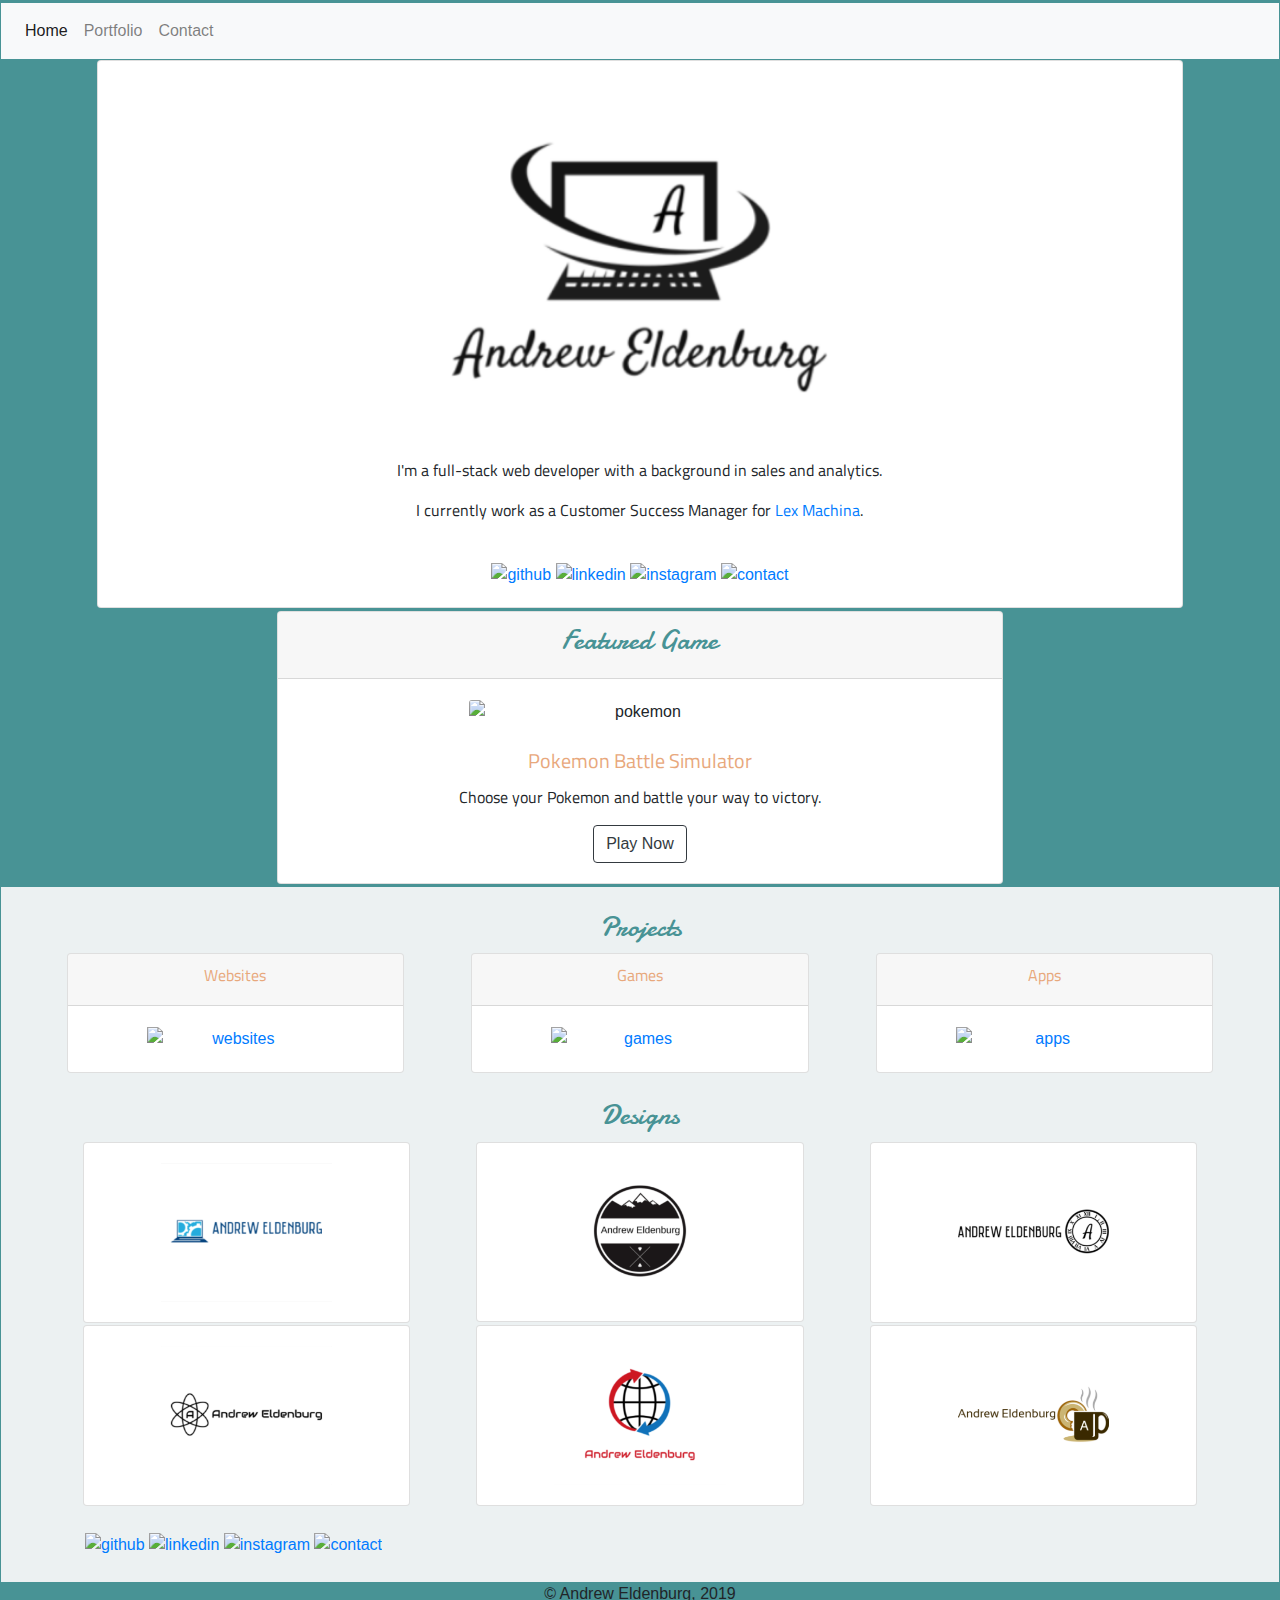
==== index.html @ 3c1ab003 "updated portfolio" ====
<!DOCTYPE html>
<html lang="en">
<head>
        <meta charset="UTF-8">
        <meta name="viewport" content="width=device-width, initial-scale=1.0">
        <meta http-equiv="X-UA-Compatible" content="ie=edge">
        <title>Andrew Eldenburg's Portfolio</title>
    
        <!-- Bootstrap link goes here -->
        <link rel="stylesheet" href="https://stackpath.bootstrapcdn.com/bootstrap/4.3.1/css/bootstrap.min.css" integrity="sha384-ggOyR0iXCbMQv3Xipma34MD+dH/1fQ784/j6cY/iJTQUOhcWr7x9JvoRxT2MZw1T" crossorigin="anonymous">
        <!-- jQuery script goes here -->
        <script src="https://ajax.googleapis.com/ajax/libs/jquery/3.4.0/jquery.min.js"></script>
        <!-- Google Fonts -->
        <link href="https://fonts.googleapis.com/css?family=Damion|Titillium+Web&display=swap" rel="stylesheet">
        <!-- Bootstrap script goes here -->
        <script src="https://stackpath.bootstrapcdn.com/bootstrap/4.3.1/js/bootstrap.min.js" integrity="sha384-JjSmVgyd0p3pXB1rRibZUAYoIIy6OrQ6VrjIEaFf/nJGzIxFDsf4x0xIM+B07jRM" crossorigin="anonymous"></script>
        <!-- CSS Stylesheet-->
        <link rel="stylesheet" type="text/css" href="assets/css/style.css">
        <!-- Fav Icon / Logo-->
        <link rel="shortcut icon" type="image/x-icon" href="assets/images/fav.png">
</head>
<body>
        <!-- Navbar -->
        <nav class="navbar navbar-expand-lg navbar-light bg-light">
                      <button class="navbar-toggler" type="button" data-toggle="collapse" data-target="#navbarNavAltMarkup" aria-controls="navbarNavAltMarkup" aria-expanded="false" aria-label="Toggle navigation">
                        <span class="navbar-toggler-icon"></span>
                      </button>
                      <div class="collapse navbar-collapse" id="navbarNavAltMarkup">
                        <div class="navbar-nav">
                          <a class="nav-item nav-link active" href="index.html">Home <span class="sr-only">(current)</span></a>
                          <a class="nav-item nav-link" href="assets/html/portfolio.html" target="_blank">Portfolio</a>
                          <a class="nav-item nav-link" href="assets/html/contact-me.html" target="_blank">Contact</a>
                          
                        </div>
                      </div>
        </nav>

        
        <!-- About Me section -->
        <div class="card" id="jumbo">
                <div class="card-body">
                        <div class="container-fixed">
                                <!-- <div class="row"> -->
                                  <!-- <div class="col-sm"> -->
                                      <!-- Profile Pic -->
                                   <!--  <img src="assets/images/profile.png" class="card-img" id="jumbo-pic" alt="profile picture"> -->
                                    <!-- <img src="https://lexmachina.com/wp-content/uploads/2017/01/team_andrew.jpg" class="card-img" alt="profile picture"> -->
                                  <!-- </div> -->
                                  
                                  <div class="col-sm">
                                    <!-- Logo -->
                                    <img src="assets/images/new-logo.png" class="card-img" id="logo" alt="logos">
                                    <!--About Me-->
                                    <p>I'm a full-stack web developer with a background in sales and analytics.</p> 
                                    <p>I currently work as a Customer Success Manager for <a href="https://lexmachina.com/" target="_blank">Lex Machina</a>.</p>
                                    
                                    <!-- buttons -->
                                    <br>
                                    <div class="buttons">
                                        <!-- buttons-inner -->
                                        <div class="buttons-inner">
                                            <a href="https://github.com/aeldenburg001" target="_blank"><img class="icons" style="width:4%" src="https://cdn3.iconfinder.com/data/icons/free-social-icons/67/github_circle_black-256.png" title="GitHub" alt="github"></a>
                                            <a href="https://www.linkedin.com/in/aeldenburg/" target="_blank"><img class="icons" style="width:4%" src="https://cdn3.iconfinder.com/data/icons/free-social-icons/67/linkedin_circle_black-256.png" title="LinkedIn" alt="linkedin"></a>
                                            <a href="https://www.instagram.com/aeldenburg/" target="_blank"><img class="icons" style="width:4%" src="https://cdn3.iconfinder.com/data/icons/picons-social/57/78-instagram-256.png" title="Instagram" alt="instagram"></a>
                                            <a href="assets/html/contact-me.html" target="_blank"><img class="icons" style="width:4%" src="https://cdn4.iconfinder.com/data/icons/ionicons/512/icon-ios7-contact-256.png" title="Contact" alt="contact"></a>
                                        </div><!-- /buttons-inner -->   
                                    </div><!-- /buttons -->
                                  </div>
                                </div>
                              </div>
                </div>
              </div>

                  

                   <div class="featured-page">

                    

                   <!-- Featured content section -->
                   <div class="container" id="feat-cont"> 
                         <div class="row">
                          <div class="col-md" id="featured">

                            <!-- <div class="card"> -->
                                <!-- <div class="card-header"> -->
                                  <!-- <h6>Featured App</h6> -->
                                <!-- </div> -->
                                <!-- <div class="card-body">
                                        
                                        <img src="https://media.wired.com/photos/59de99f39db9cf4266631b87/master/w_1440,c_limit/Movies-TopArt.jpg" class="card-img" id="featured-img" alt="movies and chill">
                                        
                                        

                                        <h5 class="card-title">&Chill</h5>
                                    <p class="card-text">Outsource your decison making and just <strong>chill</strong></p>
                                    <a href="http://bit.ly/movies_and_chill" class="btn btn-outline-dark" target="_blank">Try Now</a>
                                </div>
                            </div>
                            
                          </div> -->
                          <!-- Featured content goes here -->
                          <div class="col-md" id="featured">
                              
                                  <div class="card">
                                      <div class="card-header">
                                        <h3>Featured Game</h3>
                                      </div>
                                      <div class="card-body">
                                              
                                              <img src="http://66.media.tumblr.com/2f5305937c58a65502917639a01732d6/tumblr_n50m76NQJ21ts7zvxo1_500.gif" class="card-img" id="featured-img" alt="pokemon">
                                              <!-- <img src="https://media.giphy.com/media/2ukGH9ROKlXuo/giphy.gif" class="card-img" alt="pokemon"> -->
                                              <!-- https://pa1.narvii.com/5737/f33f8082d52b5f7951e04c10ce7c7acb59f57ab2_hq.gif -->
                                              <!-- https://i.pinimg.com/originals/9f/1d/58/9f1d582d5a8045fec25f03530d73dd24.gif -->
                                              
                                              
      
                                              <br>
                                              <h5 class="card-title">Pokemon Battle Simulator</h5>
                                          <p class="card-text">Choose your Pokemon and battle your way to victory.</p>
                                          <a href="https://aeldenburg001.github.io/Pokemon-Battle-Simulator/index.html" class="btn btn-outline-dark" target="_blank">Play Now</a>
                                      </div>
                                  </div>
                                
                          </div>
                        </div>
                      </div>

                    </div>

                      

                      <!-- <div class="projects-page"> -->
                    <div class="design-cont">

                      <!-- My Projects section -->
                      <br>
                      <h3>Projects</h3>
                        
                        <div class="row" id="projects">

                            <!-- Websites content -->
                            <div class="col-sm">
                                <div class="card">
                                    <div class="card-header">
                                        <h6>Websites</h6>
                                    </div>
                                    <div class="card-body">
                                        <a href="assets/html/portfolio.html" target="_blank"><img class="icon" src="https://www.lyfemarketing.com/blog/wp-content/uploads/2018/04/interactive-website-design-gif.gif" title="websites" alt="websites"></a>
                                    </div>
                                </div>
                            </div>

                            <!-- Games content -->
                            <div class="col-sm">
                                <div class="card">
                                    <div class="card-header">
                                        <h6>Games</h6>
                                    </div>
                                    <div class="card-body">
                                        <a href="assets/html/portfolio.html" target="_blank"><img class="icon" src="https://media.giphy.com/media/o9i06kykVEqSQ/giphy.gif" title="games" alt="games"></a>
                                        <!-- <img src="https://cdn.dribbble.com/users/631649/screenshots/1916497/1.gif" class="thumbs" alt="games"> -->
                                    </div>
                                </div>      
                            </div>

                            <!-- Apps content -->
                            <div class="col-sm">
                                <div class="card">
                                    <div class="card-header">
                                        <h6>Apps</h6>
                                    </div>
                                    <div class="card-body">
                                        <a href="assets/html/portfolio.html" target="_blank"><img class="icon" src="https://cdn.dribbble.com/users/1087014/screenshots/2618220/phone.gif" title="apps" alt="apps"></a>       
                                    </div>
                                </div>     	
                            </div>
                        </div>

                    <!-- </div> -->

                

                    

                        
                        <!-- Design section -->
                        <br>
                        <h3>Designs</h3>
                        
                        <div class="container-fixed" id="des-cont">
                            <div class="row">
                                <!-- Col 1 of 3 -->
                                <div class="col-sm">
                                    <div class="card">
                                        <div class="card-body">
                                            <img src="assets/images/logo6.png" class="design" alt="logos">
                                        </div>
                                    </div>
                                </div>
                                <!-- Col 2 of 3 -->
                                <div class="col-sm">
                                    <div class="card">
                                        <div class="card-body">
                                            <img src="assets/images/logo.png" class="design" alt="logos">
                                        </div>
                                    </div>
                                </div>
                                <!-- Col 3 of 3 -->
                                <div class="col-sm">
                                    <div class="card">
                                        <div class="card-body">
                                            <img src="assets/images/logo2.png" class="design" alt="logos">
                                        </div>
                                    </div>
                                </div>
                            </div>

                            <!-- 2nd row for design content -->
                            <div class="row">
                                <!-- Col 1 of 3-->
                                <div class="col-sm">
                                    <div class="card">
                                        <div class="card-body">
                                            <img src="assets/images/logo8.png" class="design" alt="logos">
                                        </div>
                                    </div>
                                </div>
                                <!-- Col 2 of 3-->
                                <div class="col-sm">
                                    <div class="card">
                                        <div class="card-body">
                                            <img src="assets/images/logo7.png" class="design" alt="logos">
                                        </div>
                                    </div>
                                </div>
                                <!-- Col 3 of 3-->
                                <div class="col-sm">
                                    <div class="card">
                                        <div class="card-body">
                                            <img src="assets/images/logo4.png" class="design" alt="logos">
                                        </div>
                                    </div>
                                </div>
                            </div>
                        </div>

                        <br>

                        <!-- Bottom row of Index page -->
                        <div class="container">
                            <div class="row">
                                <div class="col">
                                    <!--1 of 2-->
                                </div>
                                <div class="col">
                                    <!--2 of 2-->
                                </div>
                            </div>
                                <div class="row">
                                    <div class="col">
                                        
                                            <!-- buttons -->
                                            <div class="buttons">
                                                <!-- buttons-inner -->
                                                <div class="buttons-inner">
                                                    <a href="https://github.com/aeldenburg001" target="_blank"><img class="icons" style="width:8%" src="https://cdn3.iconfinder.com/data/icons/free-social-icons/67/github_circle_black-256.png" title="GitHub" alt="github"></a>
                                                    <a href="https://www.linkedin.com/in/aeldenburg/" target="_blank"><img class="icons" style="width:8%" src="https://cdn3.iconfinder.com/data/icons/free-social-icons/67/linkedin_circle_black-256.png" title="LinkedIn" alt="linkedin"></a>
                                                    <a href="https://www.instagram.com/aeldenburg/" target="_blank"><img class="icons" style="width:8%" src="https://cdn3.iconfinder.com/data/icons/picons-social/57/78-instagram-256.png" title="Instagram" alt="instagram"></a>
                                                    <a href="assets/html/contact-me.html" target="_blank"><img class="icons" style="width:8%" src="https://cdn4.iconfinder.com/data/icons/ionicons/512/icon-ios7-contact-256.png" title="Contact" alt="contact"></a>
                                                </div><!-- /buttons-inner -->   
                                            </div><!-- /buttons -->
                                    </div>
                                    <div class="col">
                                        <!--2 of 3-->
                                    </div>
                                    <div class="col">
                                        <!--3 of 3-->
                                    </div>
                                </div>

                            </div>

                                <br>

              <footer>
                &copy Andrew Eldenburg, 2019
              </footer> 
</body>
</html>
---- assets/css/style.css ----
body {
    background-color: #489395;
    margin-top: 2px;
    margin-bottom: 1px;
    padding: 1px;
}

h1, h2, h3 {
    color: #489395;
    text-align: center;
    text-decoration-style: solid;
    font-family: 'Damion', cursive;
}

h4, h5, h6 {
    text-decoration-style: solid;
    color: #e8a87c;
    font-family: 'Titillium Web', sans-serif;
    text-align: center;
}

p {
    text-decoration-style: solid;
    font-family: 'Titillium Web', sans-serif;
}

.container {
    margin-top: 1px;
    margin-bottom: 1px;
}

.card {
    width: 90%;
    display: block;
    margin-left: auto;
    margin-right: auto;
    margin-top: 1px;
    margin-bottom: 1px;
}

#port-cont {
    display: block;
    margin-left: auto;
    margin-right: auto;
    margin-top: 1px;
    margin-bottom: 1px;
    width: 80%;
}

.port-page {
    background-color: #489395;
}

#feat-cont {
    display: block;
    margin-left: auto;
    margin-right: auto;
    margin-top: 1px;
    margin-bottom: 1px;
    width: 75%; 
}
#des-cont {
    display: block;
    margin-left: auto;
    margin-right: auto;
    width: 90%;  
}

.cont-page {
    background-color: #489395;
}

.projects-page {
    background-color: #ECF1F2;
}

#resume {
    display: block;
    margin-left: auto;
    margin-right: auto;
    margin-top: 1px;
    margin-bottom: 1px;
    width: 95%;
}

#featured {
    display: block;
    margin-left: auto;
    margin-right: auto;
    margin-top: 1px;
    margin-bottom: 1px;
    width: 90%; 
    text-align: center;
}

#featured-img {
    display: block;
    margin-left: auto;
    margin-right: auto;
    margin-top: 1px;
    margin-bottom: 1px;
    width: 50%; 
}

#my-info {
    display: block;
    margin-left: auto;
    margin-right: auto;
    margin-top: 1px;
    margin-bottom: 1px;
    width: 80%; 
    text-align: center;
}

#contact-me-pic {
    display: block;
    margin-left: auto;
    margin-right: auto;
    margin-top: 1px;
    margin-bottom: 1px;
    width: 65%;
}

.port-img {
    display: block;
    margin-left: auto;
    margin-right: auto;
    margin-top: 1px;
    margin-bottom: 1px;
    width: 60%;
    height: 75%;
}

#logo {
    display: block;
    margin-left: auto;
    margin-right: auto;
    margin-top: 1px;
    margin-bottom: 1px;
    width: 46%;
}

#jumbo-pic {
    display: block;
    margin-right: auto;
    margin-left: auto;
    margin-top: 1px;
    margin-bottom: 1px;
    width: 80%;
    margin-top: 8%;
}

#jumbo {
    display: block;
    margin-left: auto;
    margin-right: auto;
    margin-top: 1px;
    margin-bottom: 1px;
    width: 85%;
    text-align: center;
}

.icon {
    display: block;
    margin-left: auto;
    margin-right: auto;
    margin-top: 1px;
    margin-bottom: 1px;
    width: 60%; 
}

.design {
    display: block;
    margin-left: auto;
    margin-right: auto;
    width: 60%;
}

.design-cont {
    background-color: #ECF1F2;
}

#projects {
    margin-left: auto;
    margin-right: auto;
    margin-top: 1px;
    margin-bottom: 1px;
    width: 95%;
    text-align: center;
    color: #3B8686;
    
}

.web {
    
    background-color: #ECF1F2;
}

.game {
    background-color: #ECF1F2;
}

.apps {
    
    background-color: #ECF1F2;
}


footer {
    text-align: center;
    background-color: #489395;
}
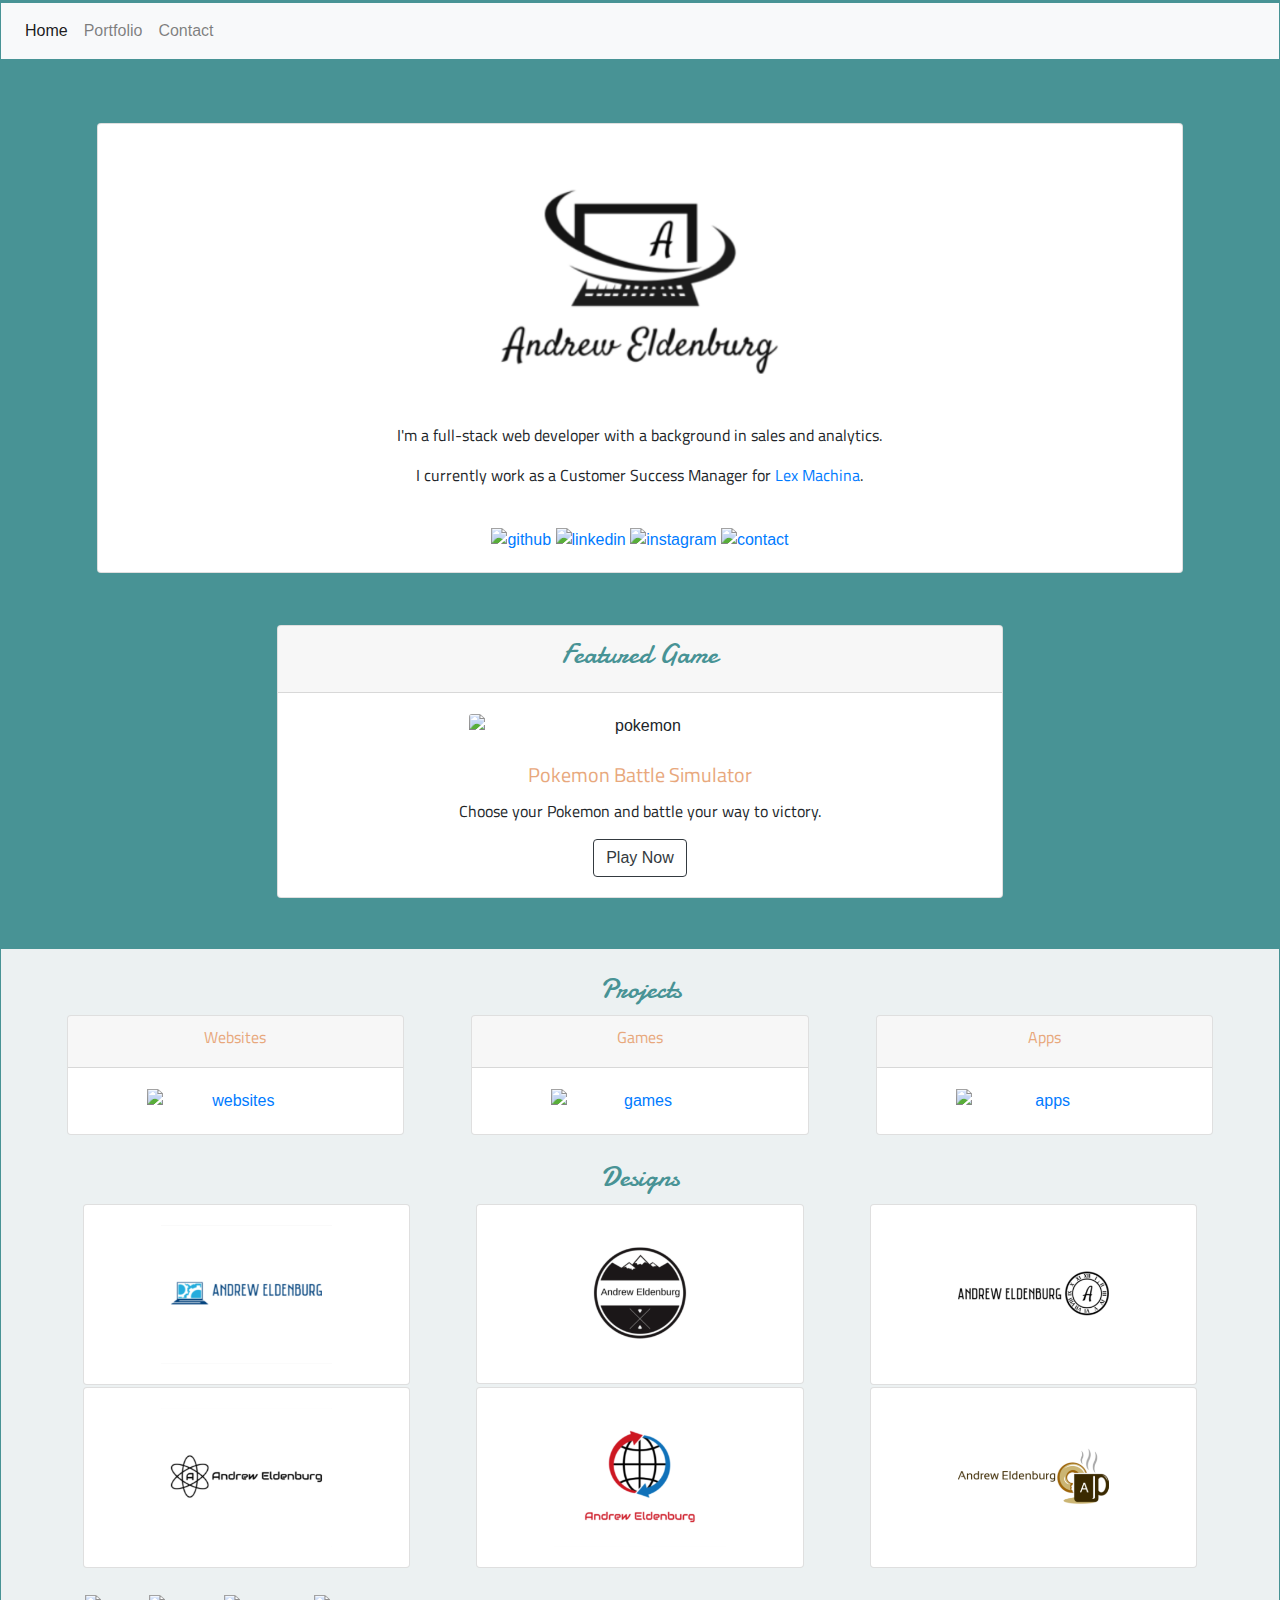
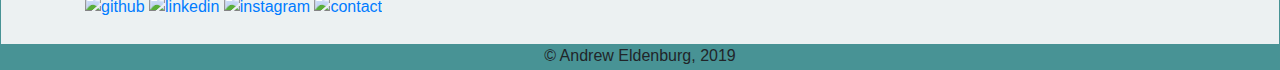
==== commit 52dc367e: "minor tweaks" ====
--- a/index.html
+++ b/index.html
@@ -71,7 +71,7 @@
                 </div>
               </div>
 
-                  
+                  <br><br>
 
                    <div class="featured-page">
 
@@ -128,6 +128,8 @@
 
                     </div>
 
+                    <br><br>
+
                       
 
                       <!-- <div class="projects-page"> -->
--- a/assets/css/style.css
+++ b/assets/css/style.css
@@ -137,7 +137,7 @@
     margin-right: auto;
     margin-top: 1px;
     margin-bottom: 1px;
-    width: 46%;
+    width: 34%;
 }
 
 #jumbo-pic {
@@ -154,7 +154,7 @@
     display: block;
     margin-left: auto;
     margin-right: auto;
-    margin-top: 1px;
+    margin-top: 5%;
     margin-bottom: 1px;
     width: 85%;
     text-align: center;
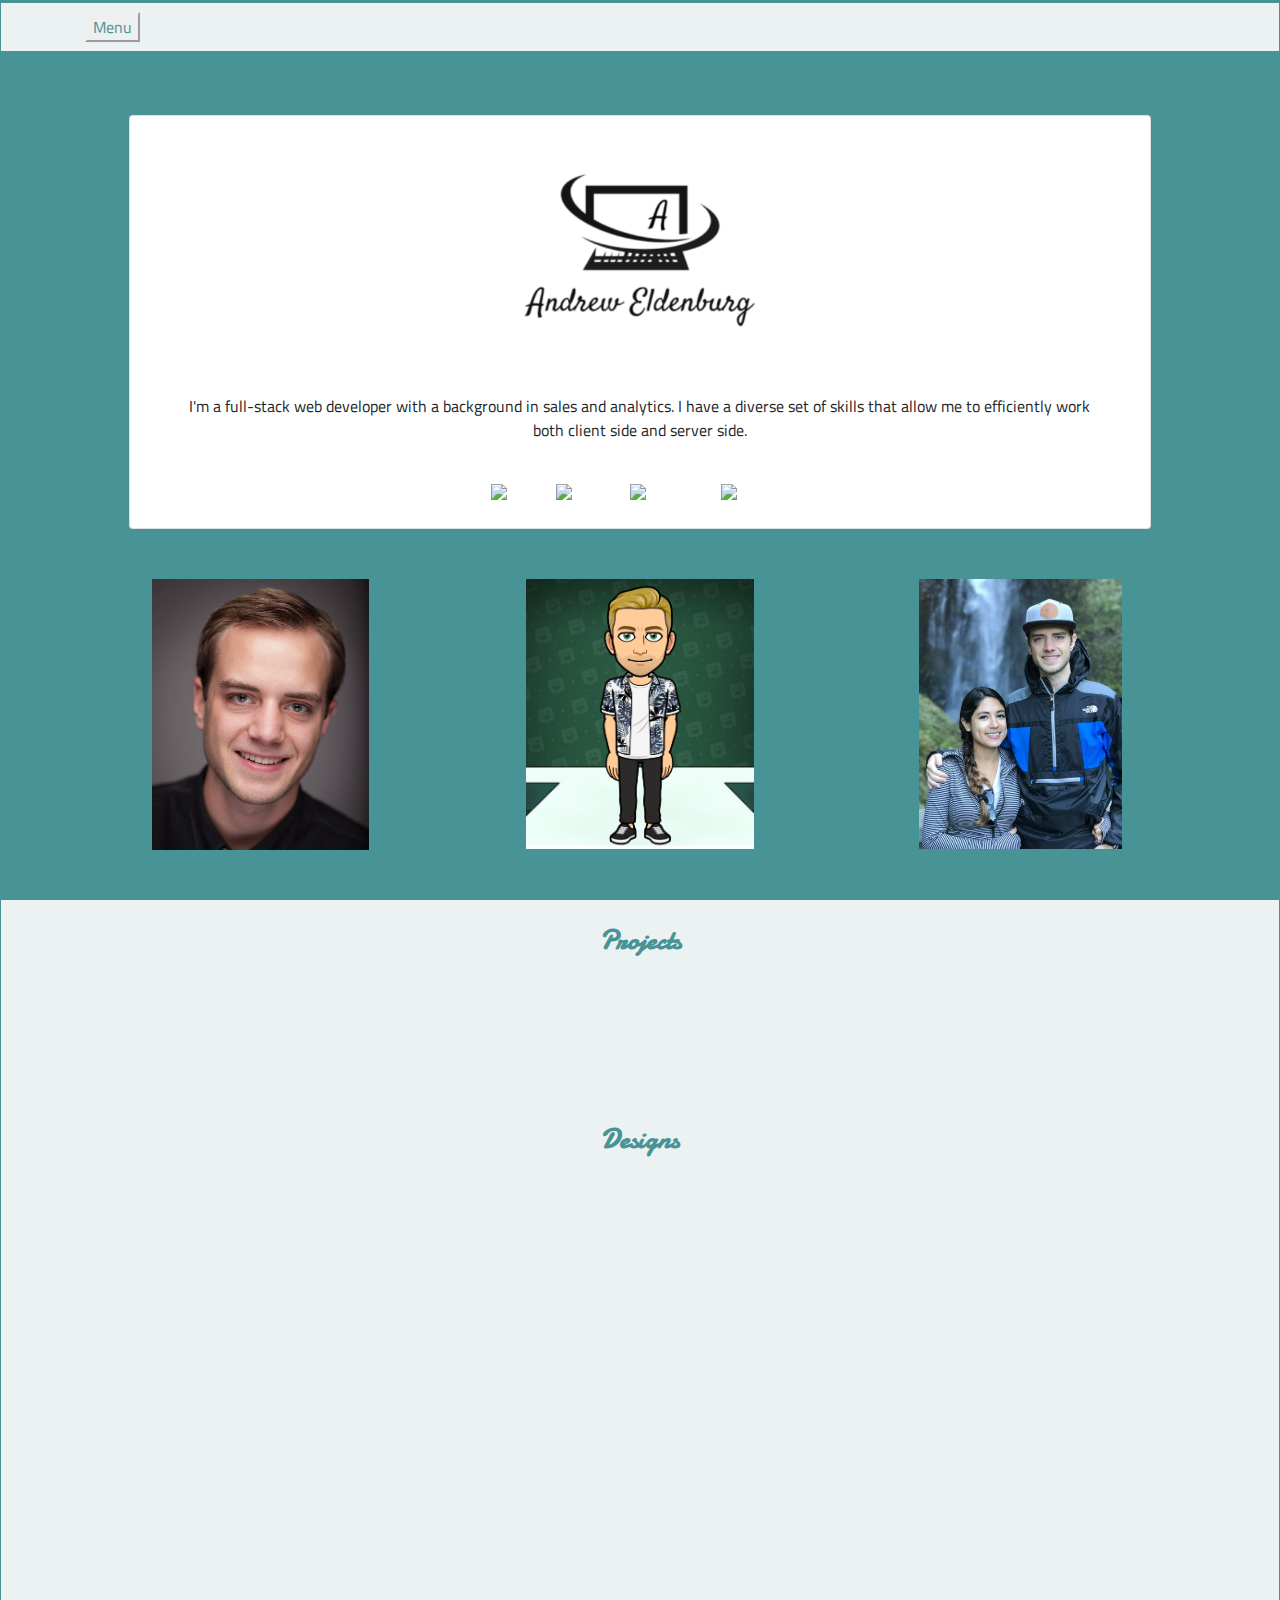
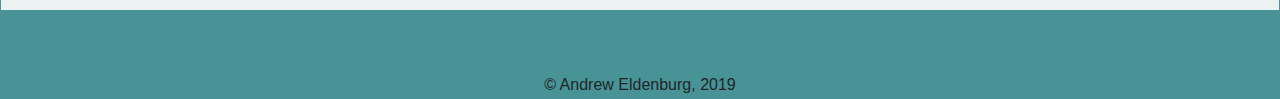
==== commit 6de15902: "updates and animation" ====
--- a/index.html
+++ b/index.html
@@ -14,6 +14,9 @@
         <link href="https://fonts.googleapis.com/css?family=Damion|Titillium+Web&display=swap" rel="stylesheet">
         <!-- Bootstrap script goes here -->
         <script src="https://stackpath.bootstrapcdn.com/bootstrap/4.3.1/js/bootstrap.min.js" integrity="sha384-JjSmVgyd0p3pXB1rRibZUAYoIIy6OrQ6VrjIEaFf/nJGzIxFDsf4x0xIM+B07jRM" crossorigin="anonymous"></script>
+        
+        <link rel='stylesheet prefetch' href='https://cdnjs.cloudflare.com/ajax/libs/animate.css/3.4.0/animate.min.css'>
+        
         <!-- CSS Stylesheet-->
         <link rel="stylesheet" type="text/css" href="assets/css/style.css">
         <!-- Fav Icon / Logo-->
@@ -21,7 +24,7 @@
 </head>
 <body>
         <!-- Navbar -->
-        <nav class="navbar navbar-expand-lg navbar-light bg-light">
+        <!-- <nav class="navbar navbar-expand-lg navbar-light bg-light">
                       <button class="navbar-toggler" type="button" data-toggle="collapse" data-target="#navbarNavAltMarkup" aria-controls="navbarNavAltMarkup" aria-expanded="false" aria-label="Toggle navigation">
                         <span class="navbar-toggler-icon"></span>
                       </button>
@@ -33,11 +36,41 @@
                           
                         </div>
                       </div>
-        </nav>
-
+        </nav> -->
+
+          <!-- Navigation -->
+<nav class="navbar navbar-default navbar-fixed-top">
+    <div class="container">
+    
+        <div class="navbar-header page-scroll">
+            <button type="button" class="navbar-toggle" data-toggle="collapse" data-target="#mainnav-navbar-collapse">
+                Menu <span class="fa fa-bars"></span>
+            </button>
+            <!-- Logo -->
+            <a class="navbar-brand" href="index.html"></a>
+        </div>
+
+        <!-- Navigation Links -->
+        <div class="collapse navbar-collapse" id="mainnav-navbar-collapse">
+            <ul class="nav navbar-nav navbar-right">
+                <li class="page-scroll">
+                    <a class="nav-item nav-link active" href="index.html">Home <span class="sr-only">(current)</span></a>
+                </li>
+                <li class="page-scroll">
+                    <a class="nav-item nav-link" href="assets/html/portfolio.html" target="_blank">Portfolio</a>
+                </li>
+                <li class="page-scroll">
+                    <a class="nav-item nav-link" href="assets/html/contact-me.html" target="_blank">Contact</a>
+                </li>
+            </ul>
+        </div>
+        
+    </div>
+</nav>
+<!-- / Navigation -->
         
         <!-- About Me section -->
-        <div class="card" id="jumbo">
+        <div class="card" class="img-responsive wow fadeInRight" id="jumbo">
                 <div class="card-body">
                         <div class="container-fixed">
                                 <!-- <div class="row"> -->
@@ -49,14 +82,28 @@
                                   
                                   <div class="col-sm">
                                     <!-- Logo -->
-                                    <img src="assets/images/new-logo.png" class="card-img" id="logo" alt="logos">
-                                    <!--About Me-->
-                                    <p>I'm a full-stack web developer with a background in sales and analytics.</p> 
-                                    <p>I currently work as a Customer Success Manager for <a href="https://lexmachina.com/" target="_blank">Lex Machina</a>.</p>
+                                    <img class="img-responsive wow zoomIn" src="assets/images/new-logo.png" class="card-img" id="logo" alt="Mainicon">
+
+                                    <!-- #Introduction -->
+                                    <section id="introduction">
+                                            <div class="container">
+                                                <div class="row">
+                                                            <div class="col-sm" text-center>
+                                                                    <div class="intro-text">
+                                                                            <div class="name wow fadeInLeft"></div>
+                                                                            <div class="skills wow fadeInRight"><p>I'm a full-stack web developer with a background in sales and analytics. I have a diverse set of skills that allow me to efficiently work both client side and server side.</p></div>
+                                                                        </div>
+                                                            </div>
+                                                </div>
+                                            </div>
+                                                    
+                                        </section>
+                                        <!-- / #Introduction -->
+            
                                     
                                     <!-- buttons -->
                                     <br>
-                                    <div class="buttons">
+                                    <div class="buttons" >
                                         <!-- buttons-inner -->
                                         <div class="buttons-inner">
                                             <a href="https://github.com/aeldenburg001" target="_blank"><img class="icons" style="width:4%" src="https://cdn3.iconfinder.com/data/icons/free-social-icons/67/github_circle_black-256.png" title="GitHub" alt="github"></a>
@@ -68,19 +115,32 @@
                                   </div>
                                 </div>
                               </div>
-                </div>
-              </div>
-
-                  <br><br>
+            </div>
+
+            <div class="container">
+                    <div class="row">
+                      <div class="col-sm">
+                            <img class="img-responsive wow fadeInLeft" src="assets/images/sau.jpg" style="width:62%" class="card-img" id="jumbo-pic" alt="profile pic">
+                      </div>
+                      <div class="col-sm">
+                        <img class="img-responsive wow zoomIn" src="assets/images/profile.png" style="width:65%" class="card-img" id="jumbo-pic" alt="profile pic">
+                      </div>
+                      <div class="col-sm">
+                            <img class="img-responsive wow fadeInRight" src="assets/images/falls.jpg" style="width:58%" class="card-img" id="jumbo-pic" alt="profile pic">
+                      </div>
+                    </div>
+                  </div>
+
+            <br><br>
 
                    <div class="featured-page">
 
                     
 
                    <!-- Featured content section -->
-                   <div class="container" id="feat-cont"> 
+                  <!-- <div class="container" id="feat-cont"> 
                          <div class="row">
-                          <div class="col-md" id="featured">
+                          <div class="col-md" id="featured"> -->
 
                             <!-- <div class="card"> -->
                                 <!-- <div class="card-header"> -->
@@ -100,22 +160,22 @@
                             
                           </div> -->
                           <!-- Featured content goes here -->
-                          <div class="col-md" id="featured">
+                         <!-- <div class="col-md" id="featured">
                               
                                   <div class="card">
                                       <div class="card-header">
                                         <h3>Featured Game</h3>
                                       </div>
-                                      <div class="card-body">
+                                      <div class="card-body"> 
                                               
-                                              <img src="http://66.media.tumblr.com/2f5305937c58a65502917639a01732d6/tumblr_n50m76NQJ21ts7zvxo1_500.gif" class="card-img" id="featured-img" alt="pokemon">
+                                              <img src="http://66.media.tumblr.com/2f5305937c58a65502917639a01732d6/tumblr_n50m76NQJ21ts7zvxo1_500.gif" class="card-img" id="featured-img" alt="pokemon"> -->
                                               <!-- <img src="https://media.giphy.com/media/2ukGH9ROKlXuo/giphy.gif" class="card-img" alt="pokemon"> -->
                                               <!-- https://pa1.narvii.com/5737/f33f8082d52b5f7951e04c10ce7c7acb59f57ab2_hq.gif -->
                                               <!-- https://i.pinimg.com/originals/9f/1d/58/9f1d582d5a8045fec25f03530d73dd24.gif -->
                                               
                                               
       
-                                              <br>
+                                             <!-- <br>
                                               <h5 class="card-title">Pokemon Battle Simulator</h5>
                                           <p class="card-text">Choose your Pokemon and battle your way to victory.</p>
                                           <a href="https://aeldenburg001.github.io/Pokemon-Battle-Simulator/index.html" class="btn btn-outline-dark" target="_blank">Play Now</a>
@@ -128,7 +188,7 @@
 
                     </div>
 
-                    <br><br>
+                    <br><br> -->
 
                       
 
@@ -142,7 +202,7 @@
                         <div class="row" id="projects">
 
                             <!-- Websites content -->
-                            <div class="col-sm">
+                            <div class="col-sm wow zoomIn">
                                 <div class="card">
                                     <div class="card-header">
                                         <h6>Websites</h6>
@@ -154,7 +214,7 @@
                             </div>
 
                             <!-- Games content -->
-                            <div class="col-sm">
+                            <div class="col-sm wow zoomIn">
                                 <div class="card">
                                     <div class="card-header">
                                         <h6>Games</h6>
@@ -167,7 +227,7 @@
                             </div>
 
                             <!-- Apps content -->
-                            <div class="col-sm">
+                            <div class="col-sm wow zoomIn">
                                 <div class="card">
                                     <div class="card-header">
                                         <h6>Apps</h6>
@@ -193,7 +253,7 @@
                         <div class="container-fixed" id="des-cont">
                             <div class="row">
                                 <!-- Col 1 of 3 -->
-                                <div class="col-sm">
+                                <div class="col-sm wow zoomIn">
                                     <div class="card">
                                         <div class="card-body">
                                             <img src="assets/images/logo6.png" class="design" alt="logos">
@@ -201,7 +261,7 @@
                                     </div>
                                 </div>
                                 <!-- Col 2 of 3 -->
-                                <div class="col-sm">
+                                <div class="col-sm wow zoomIn">
                                     <div class="card">
                                         <div class="card-body">
                                             <img src="assets/images/logo.png" class="design" alt="logos">
@@ -209,7 +269,7 @@
                                     </div>
                                 </div>
                                 <!-- Col 3 of 3 -->
-                                <div class="col-sm">
+                                <div class="col-sm wow zoomIn">
                                     <div class="card">
                                         <div class="card-body">
                                             <img src="assets/images/logo2.png" class="design" alt="logos">
@@ -221,7 +281,7 @@
                             <!-- 2nd row for design content -->
                             <div class="row">
                                 <!-- Col 1 of 3-->
-                                <div class="col-sm">
+                                <div class="col-sm wow zoomIn">
                                     <div class="card">
                                         <div class="card-body">
                                             <img src="assets/images/logo8.png" class="design" alt="logos">
@@ -229,7 +289,7 @@
                                     </div>
                                 </div>
                                 <!-- Col 2 of 3-->
-                                <div class="col-sm">
+                                <div class="col-sm wow zoomIn">
                                     <div class="card">
                                         <div class="card-body">
                                             <img src="assets/images/logo7.png" class="design" alt="logos">
@@ -237,7 +297,7 @@
                                     </div>
                                 </div>
                                 <!-- Col 3 of 3-->
-                                <div class="col-sm">
+                                <div class="col-sm wow zoomIn">
                                     <div class="card">
                                         <div class="card-body">
                                             <img src="assets/images/logo4.png" class="design" alt="logos">
@@ -256,11 +316,58 @@
                                     <!--1 of 2-->
                                 </div>
                                 <div class="col">
-                                    <!--2 of 2-->
+
+                                <!-- #Contact -->
+                                <section class="contact-section" id="contact">
+                                        <div class="container">
+                                    
+                                                    <ul class="list-inline text-center">
+                                                        <li>
+                                                            <a href="https://github.com/aeldenburg001" target="_blank" class="btn-social btn-outline wow lightSpeedIn" alt="Github"><i class="fa fa-github"></i></a>
+                                                        </li>
+                                                        <li>
+                                                            <a href="https://www.linkedin.com/in/aeldenburg/" target="_blank" class="btn-social btn-outline wow lightSpeedIn"><i class="fa fa-fw fa-linkedin"></i></a>
+                                                        </li>
+                                                        <li>
+                                                            <a id="emailicon" class="btn-social btn-outline wow lightSpeedIn"><i class="fa fa-fw fa-envelope"></i></a>
+                                                        </li>
+                                    
+                                                        <div class="fliter-modal" id="flitermodal">
+                                                            <div class = "fliter-modal-content">
+                                                                <span class="fliter-modal-close"> × </span>
+
+                                                                <form action="https://formspree.io/mluo0301@gmail.com" method="POST">
+                                                                    <ul>
+                                                                        <li>
+                                                                            <label for="name">Name</label>
+                                                                            <input type="text" id="name" name="name" placeholder="John Smith" required="required">
+                                                                        </li>
+                                                                         <li>
+                                                                            <label for="email">Email</label>
+                                                                            <input type="email" id="email" name="email" placeholder="example@mail.com" required="required">
+                                                                        </li>
+                                                                        <li>
+                                                                            <label for="message">Message</label>
+                                                                            <textarea id="message" name="message" required="required"></textarea>
+                                                                        </li>
+                                                                        </ul>
+                                                                        <input type="submit">
+                                                                    </form>
+                                                                
+                                                            </div> 
+                                                        </div>
+                                                    </ul>
+                                                </div>
+                                            </div>
+                                        </div>
+                                    </section>
+                                    <!-- / #Contact -->
+
                                 </div>
                             </div>
                                 <div class="row">
-                                    <div class="col">
+                                    
+                                    <div class="col wow fadeInLeft"> 
                                         
                                             <!-- buttons -->
                                             <div class="buttons">
@@ -282,11 +389,18 @@
                                 </div>
 
                             </div>
-
-                                <br>
+                        
+
+                               
+                            <script src='https://cdnjs.cloudflare.com/ajax/libs/jquery/1.11.3/jquery.min.js'></script>
+                            <script src='https://cdnjs.cloudflare.com/ajax/libs/twitter-bootstrap/3.3.5/js/bootstrap.min.js'></script>
+                            <script src='https://cdnjs.cloudflare.com/ajax/libs/wow/1.1.2/wow.min.js'></script>
+                            <script src='https://cdnjs.cloudflare.com/ajax/libs/jquery-easing/1.3/jquery.easing.min.js'></script>
+                            <script src="assets/js/index.js"></script>
 
               <footer>
                 &copy Andrew Eldenburg, 2019
               </footer> 
+
 </body>
 </html>--- a/assets/css/style.css
+++ b/assets/css/style.css
@@ -1,4 +1,14 @@
+a,
+a:hover,
+a:focus,
+a:active,
+a.active {
+    outline: 0;
+    color: #ffffff;
+}
+
 body {
+    overflow-x: hidden;
     background-color: #489395;
     margin-top: 2px;
     margin-bottom: 1px;
@@ -10,6 +20,7 @@
     text-align: center;
     text-decoration-style: solid;
     font-family: 'Damion', cursive;
+    font-weight: 700;
 }
 
 h4, h5, h6 {
@@ -17,6 +28,7 @@
     color: #e8a87c;
     font-family: 'Titillium Web', sans-serif;
     text-align: center;
+    font-weight: 700;
 }
 
 p {
@@ -24,6 +36,90 @@
     font-family: 'Titillium Web', sans-serif;
 }
 
+p.small { font-size: 16px; }
+
+/* Navigation Bar Styles
+/* -------------------------------------*/
+.navbar {
+    text-transform: uppercase;
+    font-family: 'Titillium Web', sans-serif;
+    font-weight: 700;
+}
+
+.navbar a:focus {
+    outline: 0;
+}
+
+.navbar .navbar-nav {
+    letter-spacing: 1px;
+}
+
+.navbar .navbar-nav li a:focus {
+    outline: 0;
+}
+
+.navbar-default .navbar-nav > li > a {
+    color: #489395;
+}
+.navbar-nav > li > a {
+    padding-top: 19.5px;
+    padding-bottom: 19.5px;
+}
+
+.navbar-default .navbar-nav > li > a:hover, .navbar-default .navbar-nav > li > a:focus {
+	color: #e8a87c;
+	background-color: transparent;
+}
+
+.navbar-default {
+    background-color: #ECF1F2;
+    border-color: transparent;
+}
+
+.navbar-default,
+.navbar-inverse {
+    border: 0;
+}
+
+.navbar > .container .navbar-brand, .navbar > .container-fluid .navbar-brand {
+    margin-left: -15px;
+}
+.navbar-default .navbar-brand {
+    color: #489395;
+}
+
+.navbar-default .navbar-brand:hover, .navbar-default .navbar-brand:focus {
+    color: #489395;
+    background-color: transparent;
+}
+
+.navbar-default .navbar-nav > .active > a, .navbar-default .navbar-nav > .active > a:hover, .navbar-default .navbar-nav > .active > a:focus {
+    color: #ECF1F2;
+    background-color: #489395;
+}
+
+.navbar-default .navbar-toggle {
+    border-color: #ECF1F2;
+	color: #489395;
+}
+
+@media(max-width:767px) {
+    section {
+        padding: 75px 0;
+    }
+}
+
+.btn:focus,
+.btn:active,
+.btn.active {
+    outline: 0;
+}
+
+.wow {
+    visibility: hidden;
+    margin-top: 1%;
+  }
+
 .container {
     margin-top: 1px;
     margin-bottom: 1px;
@@ -57,13 +153,13 @@
     margin-right: auto;
     margin-top: 1px;
     margin-bottom: 1px;
-    width: 75%; 
+    width: 80%; 
 }
 #des-cont {
     display: block;
     margin-left: auto;
     margin-right: auto;
-    width: 90%;  
+    width: 80%;  
 }
 
 .cont-page {
@@ -80,7 +176,7 @@
     margin-right: auto;
     margin-top: 1px;
     margin-bottom: 1px;
-    width: 95%;
+    width: 80%;
 }
 
 #featured {
@@ -89,7 +185,7 @@
     margin-right: auto;
     margin-top: 1px;
     margin-bottom: 1px;
-    width: 90%; 
+    width: 80%; 
     text-align: center;
 }
 
@@ -118,7 +214,7 @@
     margin-right: auto;
     margin-top: 1px;
     margin-bottom: 1px;
-    width: 65%;
+    width: 60%;
 }
 
 .port-img {
@@ -137,7 +233,7 @@
     margin-right: auto;
     margin-top: 1px;
     margin-bottom: 1px;
-    width: 34%;
+    width: 30%;
 }
 
 #jumbo-pic {
@@ -156,7 +252,7 @@
     margin-right: auto;
     margin-top: 5%;
     margin-bottom: 1px;
-    width: 85%;
+    width: 80%;
     text-align: center;
 }
 
@@ -185,7 +281,7 @@
     margin-right: auto;
     margin-top: 1px;
     margin-bottom: 1px;
-    width: 95%;
+    width: 80%;
     text-align: center;
     color: #3B8686;
     
@@ -209,4 +305,111 @@
 footer {
     text-align: center;
     background-color: #489395;
+}
+
+/*modal
+/*-------------------------------*/
+.fliter-modal {
+    display: none; 
+   position: fixed; 
+   z-index: 1; 
+   padding-top: 100px; 
+   left: 0;
+   top: 0;
+   width: 100%; 
+   height: 100%; 
+   overflow: auto; 
+   background-color: rgb(0,0,0);
+   background-color: rgba(0,0,0,0.4);
+}
+
+.fliter-modal-content {
+   background-color: #fefefe;
+   margin: auto;
+   padding: 20px;
+   border: 1px solid #888;
+   width: 50%;
+}
+.fliter-modal-close {
+   float:right;
+   font-size: 20px;
+   font-weight: bold;
+   font-family: 'Titillium Web', sans-serif;
+   color:#262626;
+}
+.fliter-modal-close:hover{
+   color: gray;
+   cursor: pointer;
+}
+
+input[type=text],
+input[type=email],
+textarea {
+   display: block;
+   width: 100%;
+   color: black;
+}
+input[type=text],
+input[type=email],
+textarea {
+   height: 35px;
+   border: 1px solid #ddd;
+   padding: 0 10px;
+   font-size: 14px;
+}
+textarea {
+   height: 200px;
+}
+input[type=submit] {
+   background: #141414;
+   border: 0 none;
+   color: #fff;
+   font-size: 18px;
+   padding: 10px 30px;
+   cursor: pointer;
+}
+
+label{
+   float: left;
+   padding:1%;
+}
+
+.fa-envelope:hover {
+   cursor: pointer;
+
+}
+
+/*-------------------------------*/
+.img-responsive h3{
+   color:black;
+}
+
+.row{
+   margin-top:2%;
+}
+
+
+@media screen and (max-width: 840px) {
+
+.fliter-modal-content {
+   background-color: #fefefe;
+   margin-left: 27%;
+   padding: 20px;
+   border: 1px solid #888;
+   width: 50%;
+   float: left;
+   }
+}
+
+
+@media screen and (max-width: 640px) {
+
+.fliter-modal-content {
+   background-color: #fefefe;
+   margin-left: 15%;
+   padding: 20px;
+   border: 1px solid #888;
+   width: 50%;
+   float: left;
+   }
 }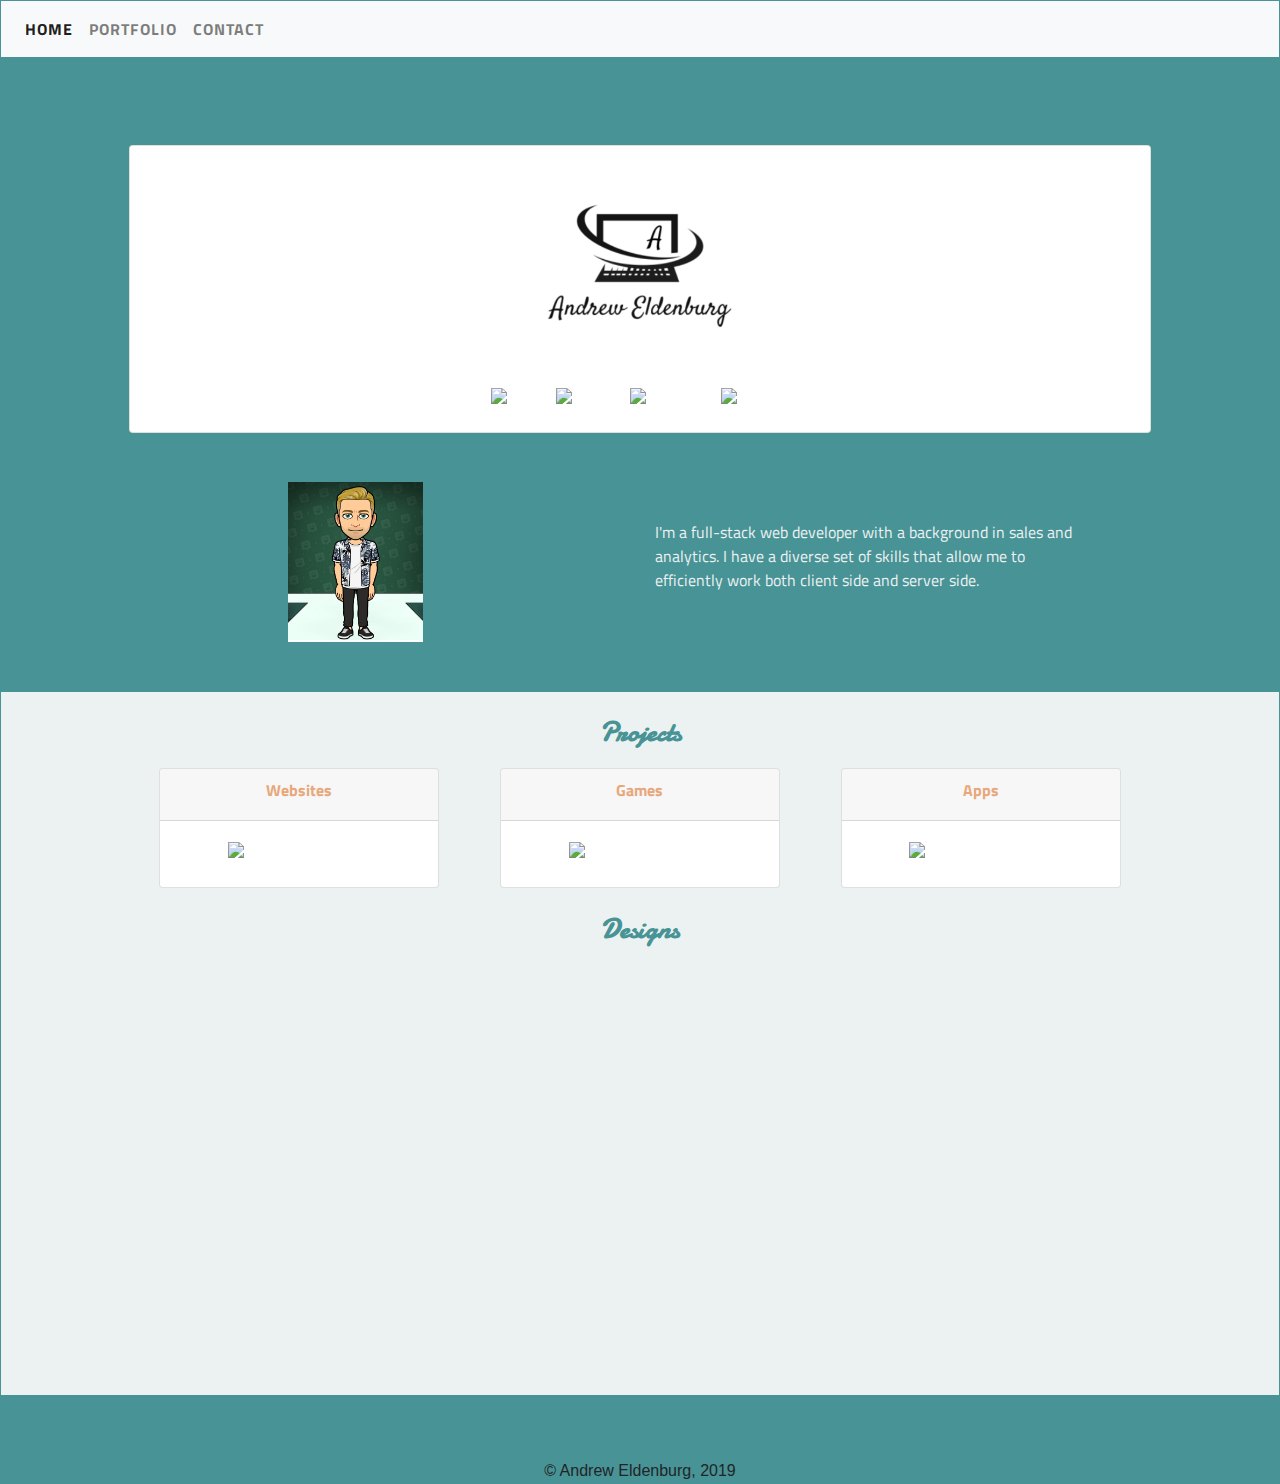
==== commit 07245840: "updated animations" ====
--- a/index.html
+++ b/index.html
@@ -24,7 +24,7 @@
 </head>
 <body>
         <!-- Navbar -->
-        <!-- <nav class="navbar navbar-expand-lg navbar-light bg-light">
+        <nav class="navbar navbar-expand-lg navbar-light bg-light">
                       <button class="navbar-toggler" type="button" data-toggle="collapse" data-target="#navbarNavAltMarkup" aria-controls="navbarNavAltMarkup" aria-expanded="false" aria-label="Toggle navigation">
                         <span class="navbar-toggler-icon"></span>
                       </button>
@@ -36,38 +36,38 @@
                           
                         </div>
                       </div>
-        </nav> -->
-
-          <!-- Navigation -->
-<nav class="navbar navbar-default navbar-fixed-top">
-    <div class="container">
-    
-        <div class="navbar-header page-scroll">
-            <button type="button" class="navbar-toggle" data-toggle="collapse" data-target="#mainnav-navbar-collapse">
-                Menu <span class="fa fa-bars"></span>
-            </button>
-            <!-- Logo -->
-            <a class="navbar-brand" href="index.html"></a>
-        </div>
-
-        <!-- Navigation Links -->
-        <div class="collapse navbar-collapse" id="mainnav-navbar-collapse">
-            <ul class="nav navbar-nav navbar-right">
-                <li class="page-scroll">
-                    <a class="nav-item nav-link active" href="index.html">Home <span class="sr-only">(current)</span></a>
-                </li>
-                <li class="page-scroll">
-                    <a class="nav-item nav-link" href="assets/html/portfolio.html" target="_blank">Portfolio</a>
-                </li>
-                <li class="page-scroll">
-                    <a class="nav-item nav-link" href="assets/html/contact-me.html" target="_blank">Contact</a>
-                </li>
-            </ul>
-        </div>
-        
-    </div>
-</nav>
-<!-- / Navigation -->
+        </nav>
+
+            <!-- Navigation -->
+            <!-- <nav class="navbar navbar-default navbar-fixed-top">
+                <div class="container">
+                
+                    <div class="navbar-header page-scroll">
+                        <button type="button" class="navbar-toggle" data-toggle="collapse" data-target="#mainnav-navbar-collapse">
+                            Menu <span class="fa fa-bars"></span>
+                        </button> -->
+                        <!-- Logo -->
+                        <a class="navbar-brand" href="index.html"></a>
+                    </div>
+
+                    <!-- Navigation Links -->
+                    <div class="collapse navbar-collapse" id="mainnav-navbar-collapse">
+                        <ul class="nav navbar-nav navbar-right">
+                            <li class="page-scroll">
+                                <a class="nav-item nav-link active" href="index.html">Home <span class="sr-only">(current)</span></a>
+                            </li>
+                            <li class="page-scroll">
+                                <a class="nav-item nav-link" href="assets/html/portfolio.html" target="_blank">Portfolio</a>
+                            </li>
+                            <li class="page-scroll">
+                                <a class="nav-item nav-link" href="assets/html/contact-me.html" target="_blank">Contact</a>
+                            </li>
+                        </ul>
+                    </div>
+                    
+                </div>
+            </nav>
+            <!-- / Navigation -->
         
         <!-- About Me section -->
         <div class="card" class="img-responsive wow fadeInRight" id="jumbo">
@@ -88,12 +88,7 @@
                                     <section id="introduction">
                                             <div class="container">
                                                 <div class="row">
-                                                            <div class="col-sm" text-center>
-                                                                    <div class="intro-text">
-                                                                            <div class="name wow fadeInLeft"></div>
-                                                                            <div class="skills wow fadeInRight"><p>I'm a full-stack web developer with a background in sales and analytics. I have a diverse set of skills that allow me to efficiently work both client side and server side.</p></div>
-                                                                        </div>
-                                                            </div>
+                                                            
                                                 </div>
                                             </div>
                                                     
@@ -102,14 +97,13 @@
             
                                     
                                     <!-- buttons -->
-                                    <br>
                                     <div class="buttons" >
                                         <!-- buttons-inner -->
-                                        <div class="buttons-inner">
-                                            <a href="https://github.com/aeldenburg001" target="_blank"><img class="icons" style="width:4%" src="https://cdn3.iconfinder.com/data/icons/free-social-icons/67/github_circle_black-256.png" title="GitHub" alt="github"></a>
-                                            <a href="https://www.linkedin.com/in/aeldenburg/" target="_blank"><img class="icons" style="width:4%" src="https://cdn3.iconfinder.com/data/icons/free-social-icons/67/linkedin_circle_black-256.png" title="LinkedIn" alt="linkedin"></a>
-                                            <a href="https://www.instagram.com/aeldenburg/" target="_blank"><img class="icons" style="width:4%" src="https://cdn3.iconfinder.com/data/icons/picons-social/57/78-instagram-256.png" title="Instagram" alt="instagram"></a>
-                                            <a href="assets/html/contact-me.html" target="_blank"><img class="icons" style="width:4%" src="https://cdn4.iconfinder.com/data/icons/ionicons/512/icon-ios7-contact-256.png" title="Contact" alt="contact"></a>
+                                        <div class="buttons-inner wow fadeInLeft">
+                                            <a href="https://github.com/aeldenburg001" target="_blank"><img class="icons" style="width:2%" src="https://cdn3.iconfinder.com/data/icons/free-social-icons/67/github_circle_black-256.png" title="GitHub" alt="github"></a>
+                                            <a href="https://www.linkedin.com/in/aeldenburg/" target="_blank"><img class="icons" style="width:2%" src="https://cdn3.iconfinder.com/data/icons/free-social-icons/67/linkedin_circle_black-256.png" title="LinkedIn" alt="linkedin"></a>
+                                            <a href="https://www.instagram.com/aeldenburg/" target="_blank"><img class="icons" style="width:2%" src="https://cdn3.iconfinder.com/data/icons/picons-social/57/78-instagram-256.png" title="Instagram" alt="instagram"></a>
+                                            <a href="assets/html/contact-me.html" target="_blank"><img class="icons" style="width:2%" src="https://cdn4.iconfinder.com/data/icons/ionicons/512/icon-ios7-contact-256.png" title="Contact" alt="contact"></a>
                                         </div><!-- /buttons-inner -->   
                                     </div><!-- /buttons -->
                                   </div>
@@ -120,16 +114,14 @@
             <div class="container">
                     <div class="row">
                       <div class="col-sm">
-                            <img class="img-responsive wow fadeInLeft" src="assets/images/sau.jpg" style="width:62%" class="card-img" id="jumbo-pic" alt="profile pic">
+                            <img class="img-responsive wow fadeInLeft" src="assets/images/profile.png" style="width:25%" class="card-img" id="jumbo-pic" alt="profile picture">
                       </div>
-                      <div class="col-sm">
-                        <img class="img-responsive wow zoomIn" src="assets/images/profile.png" style="width:65%" class="card-img" id="jumbo-pic" alt="profile pic">
-                      </div>
-                      <div class="col-sm">
-                            <img class="img-responsive wow fadeInRight" src="assets/images/falls.jpg" style="width:58%" class="card-img" id="jumbo-pic" alt="profile pic">
+                      <div class="col-sm wow fadeInRight">
+                            <p>I'm a full-stack web developer with a background in sales and analytics. I have a diverse set of skills that allow me to efficiently work both client side and server side.</p>
                       </div>
                     </div>
                   </div>
+                    
 
             <br><br>
 
--- a/assets/css/style.css
+++ b/assets/css/style.css
@@ -7,11 +7,13 @@
     color: #ffffff;
 }
 
+html {
+    background-color: #489395;
+}
+
 body {
     overflow-x: hidden;
     background-color: #489395;
-    margin-top: 2px;
-    margin-bottom: 1px;
     padding: 1px;
 }
 
@@ -32,6 +34,11 @@
 }
 
 p {
+    vertical-align: middle;
+    margin-top: 10%;
+    margin-left: auto;
+    margin-right: 20%;
+    color: #ECF1F2;
     text-decoration-style: solid;
     font-family: 'Titillium Web', sans-serif;
 }
@@ -130,8 +137,6 @@
     display: block;
     margin-left: auto;
     margin-right: auto;
-    margin-top: 1px;
-    margin-bottom: 1px;
 }
 
 #port-cont {
@@ -231,19 +236,16 @@
     display: block;
     margin-left: auto;
     margin-right: auto;
-    margin-top: 1px;
-    margin-bottom: 1px;
-    width: 30%;
+    width: 24%;
 }
 
 #jumbo-pic {
     display: block;
     margin-right: auto;
     margin-left: auto;
-    margin-top: 1px;
     margin-bottom: 1px;
     width: 80%;
-    margin-top: 8%;
+    margin-top: 5%;
 }
 
 #jumbo {
@@ -412,4 +414,12 @@
    width: 50%;
    float: left;
    }
-}+}
+
+.jumbotronOne{background-color: #489395!important;}
+
+.jumbotronTwo{background-color: #ECF1F2!important;}
+
+.jumbotronThree{background-color: #ECF1F2!important;}
+.jumbotronFour{background-color: #ECF1F2!important;}
+.jumbotronFive{background-color: #FFF!important;}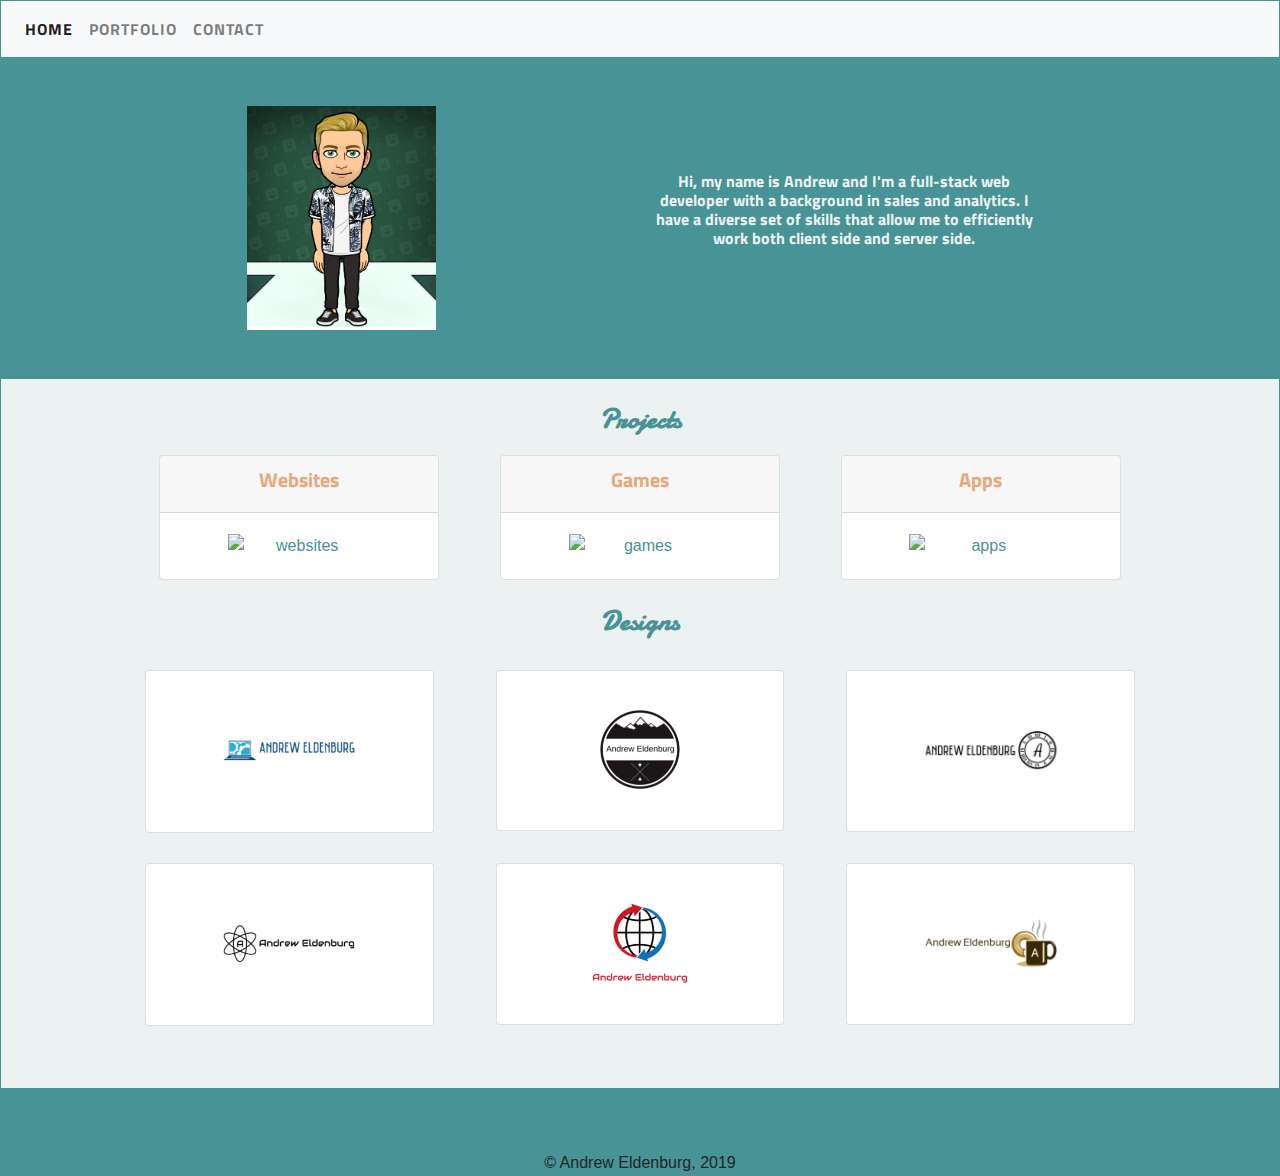
==== commit f5e12e05: "updated layout and animations" ====
--- a/index.html
+++ b/index.html
@@ -25,33 +25,22 @@
 <body>
         <!-- Navbar -->
         <nav class="navbar navbar-expand-lg navbar-light bg-light">
-                      <button class="navbar-toggler" type="button" data-toggle="collapse" data-target="#navbarNavAltMarkup" aria-controls="navbarNavAltMarkup" aria-expanded="false" aria-label="Toggle navigation">
-                        <span class="navbar-toggler-icon"></span>
-                      </button>
-                      <div class="collapse navbar-collapse" id="navbarNavAltMarkup">
-                        <div class="navbar-nav">
-                          <a class="nav-item nav-link active" href="index.html">Home <span class="sr-only">(current)</span></a>
-                          <a class="nav-item nav-link" href="assets/html/portfolio.html" target="_blank">Portfolio</a>
-                          <a class="nav-item nav-link" href="assets/html/contact-me.html" target="_blank">Contact</a>
-                          
-                        </div>
-                      </div>
-        </nav>
-
-            <!-- Navigation -->
-            <!-- <nav class="navbar navbar-default navbar-fixed-top">
-                <div class="container">
                 
-                    <div class="navbar-header page-scroll">
-                        <button type="button" class="navbar-toggle" data-toggle="collapse" data-target="#mainnav-navbar-collapse">
-                            Menu <span class="fa fa-bars"></span>
-                        </button> -->
-                        <!-- Logo -->
-                        <a class="navbar-brand" href="index.html"></a>
-                    </div>
+                <button class="navbar-toggler" type="button" data-toggle="collapse" data-target="#navbarNavAltMarkup" aria-controls="navbarNavAltMarkup" aria-expanded="false" aria-label="Toggle navigation">
+                  <span class="navbar-toggler-icon"></span>
+                </button>
+                <div class="collapse navbar-collapse" id="navbarNavAltMarkup">
+                  <div class="navbar-nav">
+                    <a class="nav-item nav-link active" href="/index.html">Home <span class="sr-only">(current)</span></a>
+                    <a class="nav-item nav-link" href="./assets/html/portfolio.html">Portfolio</a>
+                    <a class="nav-item nav-link" href="./assets/html/contact-me.html">Contact</a>
+                    
+                  </div>
+                </div>
+              </nav>
 
                     <!-- Navigation Links -->
-                    <div class="collapse navbar-collapse" id="mainnav-navbar-collapse">
+                    <!--<div class="collapse navbar-collapse" id="mainnav-navbar-collapse">
                         <ul class="nav navbar-nav navbar-right">
                             <li class="page-scroll">
                                 <a class="nav-item nav-link active" href="index.html">Home <span class="sr-only">(current)</span></a>
@@ -65,14 +54,13 @@
                         </ul>
                     </div>
                     
-                </div>
-            </nav>
-            <!-- / Navigation -->
+                </div> -->
+            <!-- / Navigation Links -->
         
         <!-- About Me section -->
-        <div class="card" class="img-responsive wow fadeInRight" id="jumbo">
-                <div class="card-body">
-                        <div class="container-fixed">
+        <!-- <div class="card" class="img-responsive wow fadeInRight" id="jumbo">
+                <div class="card-body"> 
+                        <div class="container-fixed"> -->
                                 <!-- <div class="row"> -->
                                   <!-- <div class="col-sm"> -->
                                       <!-- Profile Pic -->
@@ -80,44 +68,44 @@
                                     <!-- <img src="https://lexmachina.com/wp-content/uploads/2017/01/team_andrew.jpg" class="card-img" alt="profile picture"> -->
                                   <!-- </div> -->
                                   
-                                  <div class="col-sm">
+                                  <!-- <div class="col-sm"> -->
                                     <!-- Logo -->
-                                    <img class="img-responsive wow zoomIn" src="assets/images/new-logo.png" class="card-img" id="logo" alt="Mainicon">
+                                    <!-- <img class="img-responsive wow zoomIn" src="assets/images/new-logo.png" class="card-img" id="logo" alt="Mainicon"> -->
 
                                     <!-- #Introduction -->
-                                    <section id="introduction">
+                                    <!-- <section id="introduction">
                                             <div class="container">
                                                 <div class="row">
                                                             
                                                 </div>
                                             </div>
                                                     
-                                        </section>
+                                        </section> -->
                                         <!-- / #Introduction -->
             
                                     
                                     <!-- buttons -->
-                                    <div class="buttons" >
+                                    <!-- <div class="buttons"> -->
                                         <!-- buttons-inner -->
-                                        <div class="buttons-inner wow fadeInLeft">
+                                        <!-- <div class="buttons-inner wow fadeInLeft">
                                             <a href="https://github.com/aeldenburg001" target="_blank"><img class="icons" style="width:2%" src="https://cdn3.iconfinder.com/data/icons/free-social-icons/67/github_circle_black-256.png" title="GitHub" alt="github"></a>
                                             <a href="https://www.linkedin.com/in/aeldenburg/" target="_blank"><img class="icons" style="width:2%" src="https://cdn3.iconfinder.com/data/icons/free-social-icons/67/linkedin_circle_black-256.png" title="LinkedIn" alt="linkedin"></a>
                                             <a href="https://www.instagram.com/aeldenburg/" target="_blank"><img class="icons" style="width:2%" src="https://cdn3.iconfinder.com/data/icons/picons-social/57/78-instagram-256.png" title="Instagram" alt="instagram"></a>
                                             <a href="assets/html/contact-me.html" target="_blank"><img class="icons" style="width:2%" src="https://cdn4.iconfinder.com/data/icons/ionicons/512/icon-ios7-contact-256.png" title="Contact" alt="contact"></a>
-                                        </div><!-- /buttons-inner -->   
-                                    </div><!-- /buttons -->
+                                        </div>--> <!-- /buttons-inner -->   
+                                    <!-- </div>
                                   </div>
                                 </div>
-                              </div>
-            </div>
+                              </div> 
+            </div> -->
 
             <div class="container">
                     <div class="row">
-                      <div class="col-sm">
-                            <img class="img-responsive wow fadeInLeft" src="assets/images/profile.png" style="width:25%" class="card-img" id="jumbo-pic" alt="profile picture">
+                      <div class="col-md">
+                            <img class="img-responsive wow fadeInLeft" src="assets/images/profile.png" style="width:35%" class="card-img" id="jumbo-pic" alt="profile picture">
                       </div>
-                      <div class="col-sm wow fadeInRight">
-                            <p>I'm a full-stack web developer with a background in sales and analytics. I have a diverse set of skills that allow me to efficiently work both client side and server side.</p>
+                      <div class="col-md wow fadeInRight text-center">
+                            <h6>Hi, my name is Andrew and I'm a full-stack web developer with a background in sales and analytics. I have a diverse set of skills that allow me to efficiently work both client side and server side.</h6>
                       </div>
                     </div>
                   </div>
@@ -197,7 +185,7 @@
                             <div class="col-sm wow zoomIn">
                                 <div class="card">
                                     <div class="card-header">
-                                        <h6>Websites</h6>
+                                        <h5>Websites</h5>
                                     </div>
                                     <div class="card-body">
                                         <a href="assets/html/portfolio.html" target="_blank"><img class="icon" src="https://www.lyfemarketing.com/blog/wp-content/uploads/2018/04/interactive-website-design-gif.gif" title="websites" alt="websites"></a>
@@ -209,7 +197,7 @@
                             <div class="col-sm wow zoomIn">
                                 <div class="card">
                                     <div class="card-header">
-                                        <h6>Games</h6>
+                                        <h5>Games</h5>
                                     </div>
                                     <div class="card-body">
                                         <a href="assets/html/portfolio.html" target="_blank"><img class="icon" src="https://media.giphy.com/media/o9i06kykVEqSQ/giphy.gif" title="games" alt="games"></a>
@@ -222,7 +210,7 @@
                             <div class="col-sm wow zoomIn">
                                 <div class="card">
                                     <div class="card-header">
-                                        <h6>Apps</h6>
+                                        <h5>Apps</h5>
                                     </div>
                                     <div class="card-body">
                                         <a href="assets/html/portfolio.html" target="_blank"><img class="icon" src="https://cdn.dribbble.com/users/1087014/screenshots/2618220/phone.gif" title="apps" alt="apps"></a>       
--- a/assets/css/style.css
+++ b/assets/css/style.css
@@ -4,7 +4,7 @@
 a:active,
 a.active {
     outline: 0;
-    color: #ffffff;
+    color: #489395;
 }
 
 html {
@@ -25,7 +25,7 @@
     font-weight: 700;
 }
 
-h4, h5, h6 {
+h4, h5 {
     text-decoration-style: solid;
     color: #e8a87c;
     font-family: 'Titillium Web', sans-serif;
@@ -33,12 +33,18 @@
     font-weight: 700;
 }
 
+h6 {
+    vertical-align: middle;
+    margin-top: 15%;
+    margin-right: 30%;
+    color: #ECF1F2;
+    text-decoration-style: solid;
+    font-family: 'Titillium Web', sans-serif;
+    font-weight: 700;
+}
+
 p {
     vertical-align: middle;
-    margin-top: 10%;
-    margin-left: auto;
-    margin-right: 20%;
-    color: #ECF1F2;
     text-decoration-style: solid;
     font-family: 'Titillium Web', sans-serif;
 }
@@ -240,10 +246,7 @@
 }
 
 #jumbo-pic {
-    display: block;
-    margin-right: auto;
-    margin-left: auto;
-    margin-bottom: 1px;
+    margin-left: 30%;
     width: 80%;
     margin-top: 5%;
 }
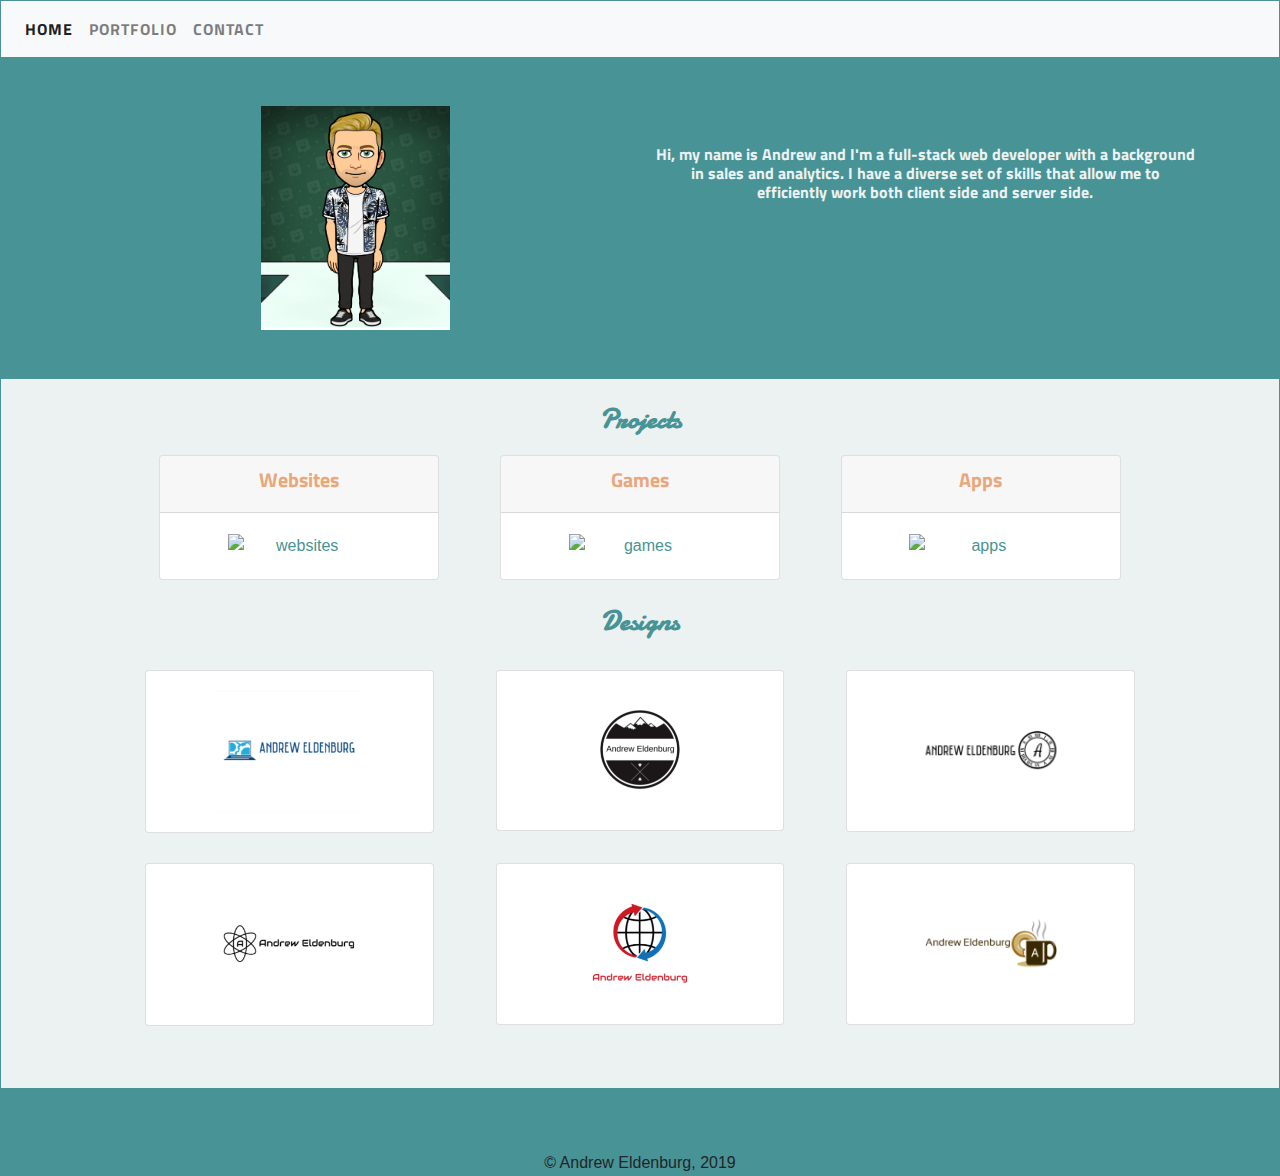
==== commit fec0f8c5: "update" ====
--- a/index.html
+++ b/index.html
@@ -104,11 +104,15 @@
                       <div class="col-md">
                             <img class="img-responsive wow fadeInLeft" src="assets/images/profile.png" style="width:35%" class="card-img" id="jumbo-pic" alt="profile picture">
                       </div>
+                    
+
+                      
                       <div class="col-md wow fadeInRight text-center">
                             <h6>Hi, my name is Andrew and I'm a full-stack web developer with a background in sales and analytics. I have a diverse set of skills that allow me to efficiently work both client side and server side.</h6>
                       </div>
                     </div>
-                  </div>
+                    </div>
+                  
                     
 
             <br><br>
--- a/assets/css/style.css
+++ b/assets/css/style.css
@@ -34,9 +34,10 @@
 }
 
 h6 {
+    margin-left: auto;
+    margin-right: auto;
     vertical-align: middle;
-    margin-top: 15%;
-    margin-right: 30%;
+    margin-top: 10%;
     color: #ECF1F2;
     text-decoration-style: solid;
     font-family: 'Titillium Web', sans-serif;
@@ -94,7 +95,7 @@
     border: 0;
 }
 
-.navbar > .container .navbar-brand, .navbar > .container-fluid .navbar-brand {
+.navbar > .navbar-brand, .navbar > .container .container-fluid .navbar-brand {
     margin-left: -15px;
 }
 .navbar-default .navbar-brand {
@@ -246,8 +247,10 @@
 }
 
 #jumbo-pic {
-    margin-left: 30%;
-    width: 80%;
+    margin-left: auto;
+    margin-right: auto;
+    display: block;
+    width: 70%;
     margin-top: 5%;
 }
 
